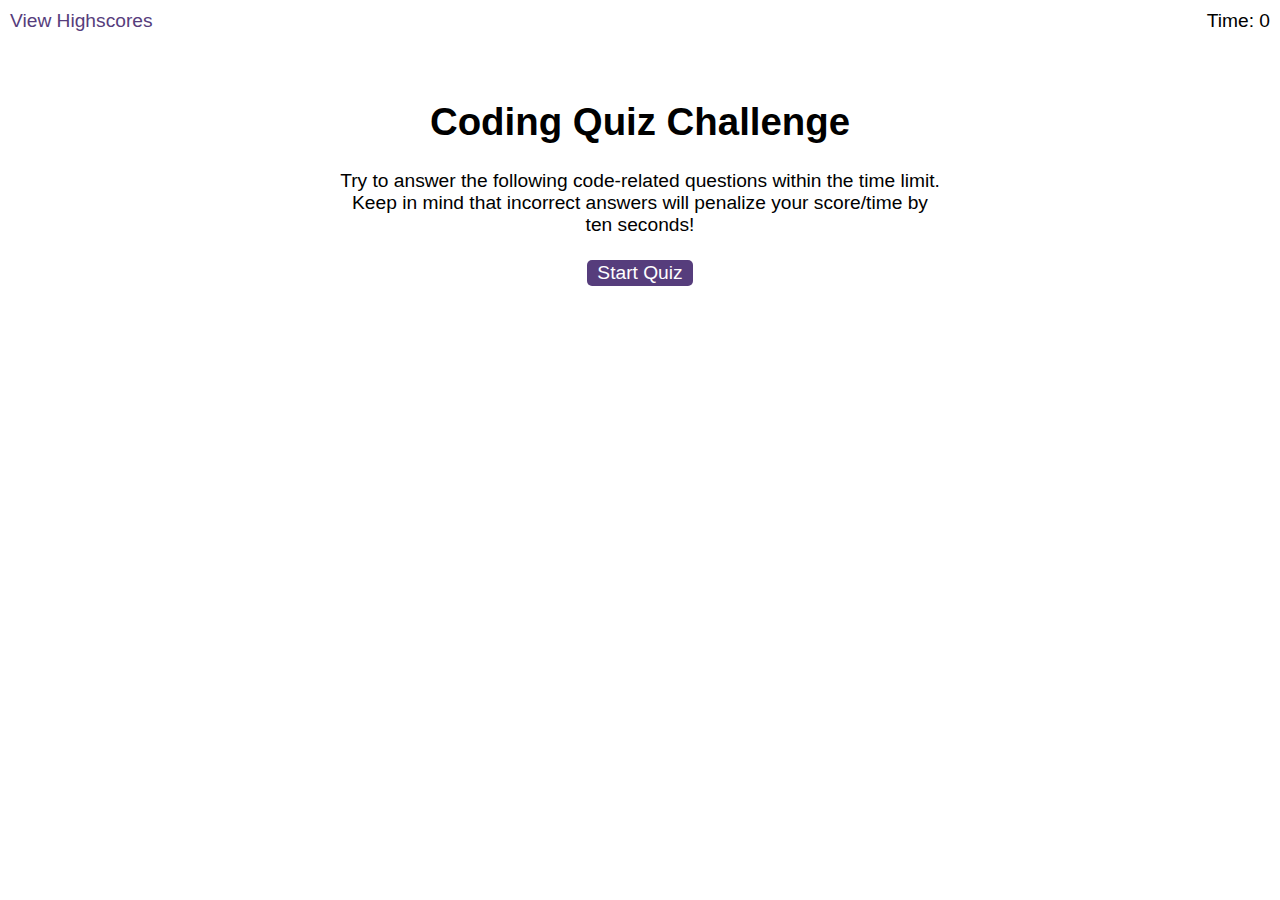
==== starter/index.html @ 5d2aebb8 "first commit. added starter files" ====
<!DOCTYPE html>
<html lang="en-gb">
  <head>
    <meta charset="UTF-8" />
    <meta name="viewport" content="width=device-width, initial-scale=1.0" />
    <meta http-equiv="X-UA-Compatible" content="ie=edge" />
    <title>Coding Quiz</title>

    <link rel="stylesheet" href="./assets/css/styles.css" />
  </head>

  <body>
    <div class="scores"><a href="highscores.html">View Highscores</a></div>

    <div class="timer">Time: <span id="time">0</span></div>

    <div class="wrapper">
      <div id="start-screen" class="start">
        <h1>Coding Quiz Challenge</h1>
        <p>
          Try to answer the following code-related questions within the time
          limit. Keep in mind that incorrect answers will penalize your
          score/time by ten seconds!
        </p>
        <button id="start">Start Quiz</button>
      </div>

      <div id="questions" class="hide">
        <h2 id="question-title"></h2>
        <div id="choices" class="choices"></div>
      </div>

      <div id="end-screen" class="hide">
        <h2>All done!</h2>
        <p>Your final score is <span id="final-score"></span>.</p>
        <p>
          Enter initials: <input type="text" id="initials" max="3" />
          <button id="submit">Submit</button>
        </p>
      </div>

      <div id="feedback" class="feedback hide"></div>
    </div>

    <script src="./assets/js/questions.js"></script>
    <script src="./assets/js/logic.js"></script>
  </body>
</html>
---- starter/assets/css/styles.css ----
body {
  font-family: Arial;
  font-size: 120%;
}

a {
  color: #563d7c;
  text-decoration: none;
  transition: color 0.1s;
}

a:hover {
  color: #8570a5;
}

button {
  display: inline-block;
  margin: 5px;
  cursor: pointer;
  font-size: 100%;
  background-color: #563d7c;
  border-radius: 5px;
  padding: 2px 10px;
  color: white;
  border: 0;
  transition: background-color 0.1s;
}

button:hover {
  background-color: #8570a5;
}

.choices button {
  display: block;
}

input[type="text"] {
  font-size: 100%;
}

ol {
  padding-left: 0px;
  max-height: 400px;
  overflow: auto;
}

li {
  padding: 5px;
  list-style: decimal inside none;
}

li:nth-child(odd) {
  background-color: #f3edfc;
}

.wrapper {
  margin: 100px auto 0 auto;
  max-width: 600px;
}

.hide {
  display: none;
}

.start {
  text-align: center;
}

.scores {
  position: absolute;
  top: 10px;
  left: 10px;
}

.feedback {
  font-style: italic;
  font-size: 120%;
  margin-top: 20px;
  padding-top: 10px;
  color: gray;
  border-top: 2px solid #ccc;
}

.timer {
  position: absolute;
  top: 10px;
  right: 10px;
}
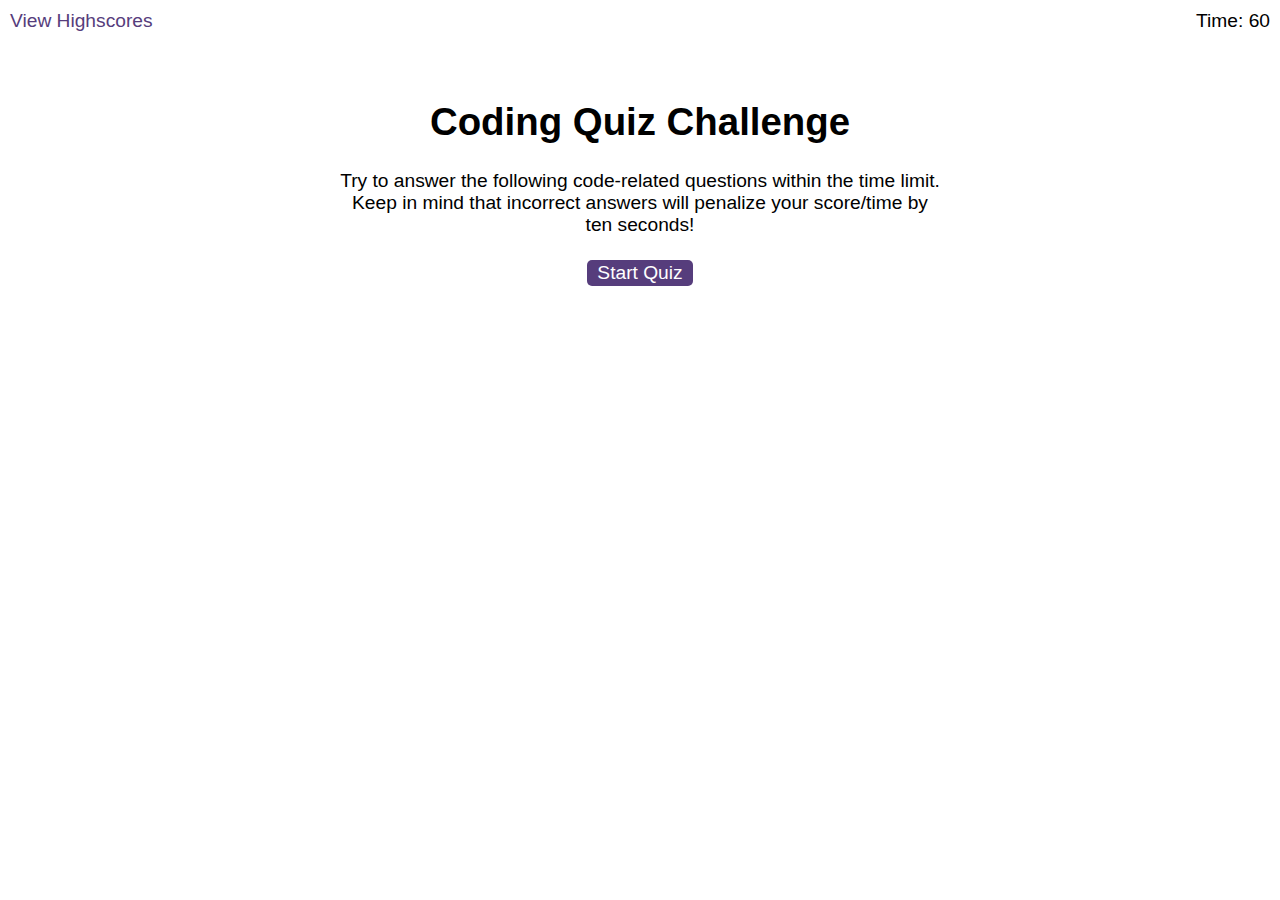
==== commit 5c2971e0: "added render function" ====
--- a/starter/index.html
+++ b/starter/index.html
@@ -26,8 +26,27 @@
       </div>
 
       <div id="questions" class="hide">
-        <h2 id="question-title"></h2>
-        <div id="choices" class="choices"></div>
+        <h2 id="question-title">1. Adam?</h2>
+        <div id="choices" class="choices">
+          <ol>
+            <li>No</li>
+            <li>Yes</li>
+            <li>No</li>
+            <li>No</li>
+          </ol>
+        </div>
+      </div>
+
+      <div id="questions" class="hide">
+        <h2 id="question-title">1. Adam?</h2>
+        <div id="choices" class="choices">
+          <ol>
+            <li>No</li>
+            <li>Yes</li>
+            <li>No</li>
+            <li>No</li>
+          </ol>
+        </div>
       </div>
 
       <div id="end-screen" class="hide">
